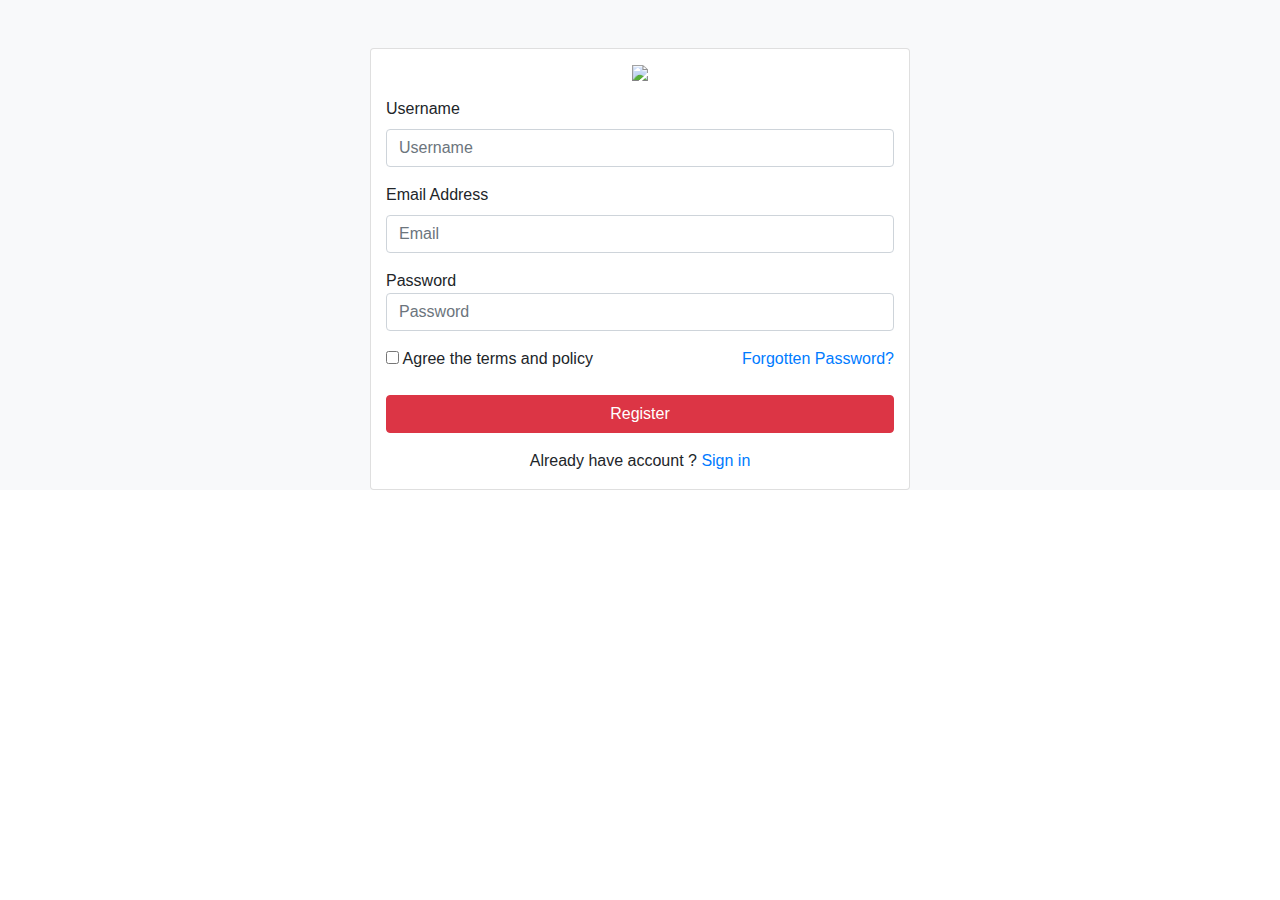
==== alota_itec75a/Alota_Lab6/Alota_Lab6(register).html @ 81fb8c7a "Rename Alota_Lab 6(register).html to Alota_Lab6(register).html" ====
<!DOCTYPE html>
<html lang="en">
<head>
    <meta charset="UTF-8">
    <meta http-equiv="X-UA-Compatible" content="IE=edge">
    <meta name="viewport" content="width=device-width, initial-scale=1.0">
    <title>Laboratory 6</title>
    <link rel="stylesheet" href="https://maxcdn.bootstrapcdn.com/bootstrap/4.0.0/css/bootstrap.min.css" integrity="sha384-Gn5384xqQ1aoWXA+058RXPxPg6fy4IWvTNh0E263XmFcJlSAwiGgFAW/dAiS6JXm" crossorigin="anonymous">
    <script src="https://code.jquery.com/jquery-3.2.1.slim.min.js" integrity="sha384-KJ3o2DKtIkvYIK3UENzmM7KCkRr/rE9/Qpg6aAZGJwFDMVNA/GpGFF93hXpG5KkN" crossorigin="anonymous"></script>
    <script src="https://cdnjs.cloudflare.com/ajax/libs/popper.js/1.12.9/umd/popper.min.js" integrity="sha384-ApNbgh9B+Y1QKtv3Rn7W3mgPxhU9K/ScQsAP7hUibX39j7fakFPskvXusvfa0b4Q" crossorigin="anonymous"></script>
    <script src="https://maxcdn.bootstrapcdn.com/bootstrap/4.0.0/js/bootstrap.min.js" integrity="sha384-JZR6Spejh4U02d8jOt6vLEHfe/JQGiRRSQQxSfFWpi1MquVdAyjUar5+76PVCmYl" crossorigin="anonymous"></script>
</head>
<body>
    <div class="bg-light">
        <div class="container">
            <div class="row d-flex justify-content-center">
                <div class="col-6">
                    <div class="card shadow mt-5">
                        <div class="text-center">
                            <a href="lab6.html"><img class="my-3" style="width:50%" src="target.jpg"></a>
                        </div>
                        <div class="container">
                            <div class="login-form">
                                <form>
                                    <div class="form-group">
                                        <label>Username</label>
                                        <input type="text" class="form-control" placeholder="Username" required>
                                    </div>
                                    <div class="form-group">
                                        <label>Email Address</label>
                                        <input type="email" class="form-control" placeholder="Email" required>
                                    </div>
                                    <div class="form-group">
                                        <lable>Password</lable>
                                        <input type="password" class="form-control" placeholder="Password" required>
                                    </div>
                                    <div class="checkbox">
                                        <label>
                                            <input type="checkbox"> Agree the terms and policy
                                        </label>
                                        <label class="float-right">
                                            <a href="#">Forgotten Password?</a>
                                        </label>
                                    </div>
                                    <button type="submit" class="btn btn-danger btn-block my-3">Register</button>
                                    <div class="register-link m-t-15 text-center">
                                        <p>Already have account ? <a href="laboratory6-Alota_Lab6(signin).html">Sign in</a></p>
                                    </div>
                                </form>
                            </div>    
                        </div>
                    </div>
                </div>
            </div>
        </div>
    </div>
</body>
</html>
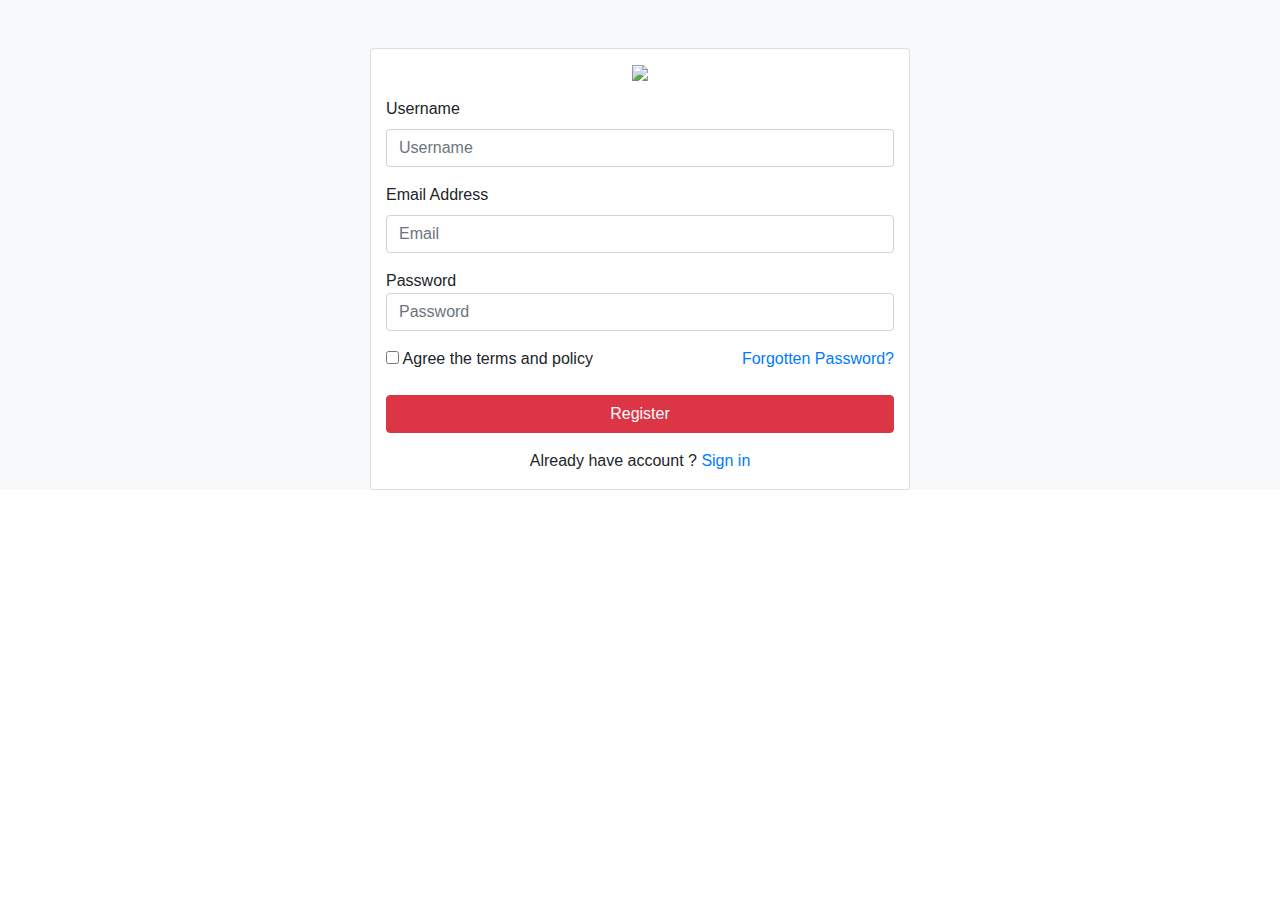
==== commit 434181d7: "Update Alota_Lab6(register).html" ====
--- a/alota_itec75a/Alota_Lab6/Alota_Lab6(register).html
+++ b/alota_itec75a/Alota_Lab6/Alota_Lab6(register).html
@@ -44,7 +44,7 @@
                                     </div>
                                     <button type="submit" class="btn btn-danger btn-block my-3">Register</button>
                                     <div class="register-link m-t-15 text-center">
-                                        <p>Already have account ? <a href="laboratory6-Alota_Lab6(signin).html">Sign in</a></p>
+                                        <p>Already have account ? <a href="Alota_Lab6(signin).html">Sign in</a></p>
                                     </div>
                                 </form>
                             </div>    
